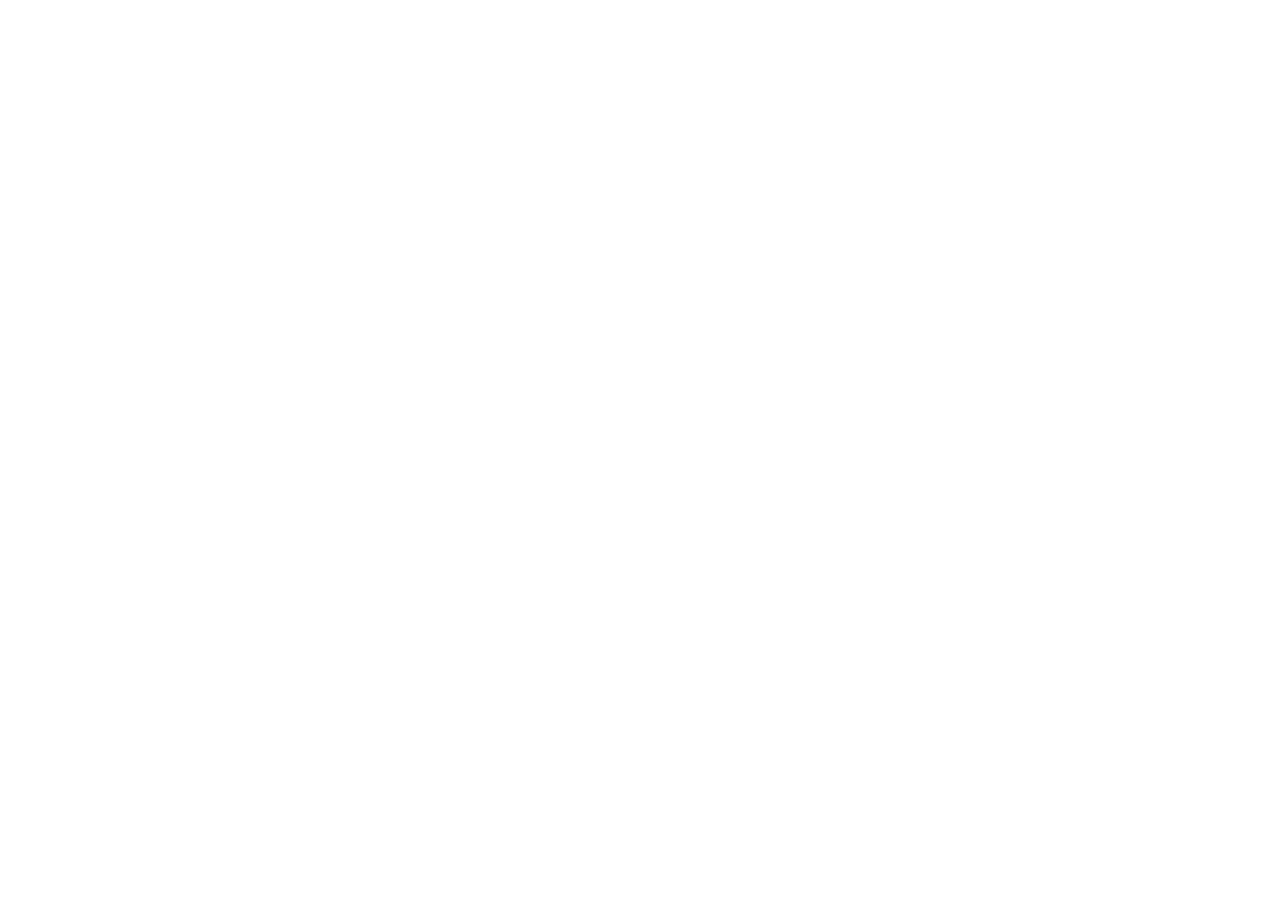
==== indexl.html @ ec439523 "create index file" ====
<!DOCTYPE html>
<html lang="en">
<head>
    <meta charset="UTF-8">
    <meta name="viewport" content="width=device-width, initial-scale=1.0">
    <title>Rahat Zaman-Web Devloper,Public speaker</title>
</head>
<body>
    <header>

    </header>
    <nav>
        
    </nav>
    <footer>

    </footer>
</body>
</html>
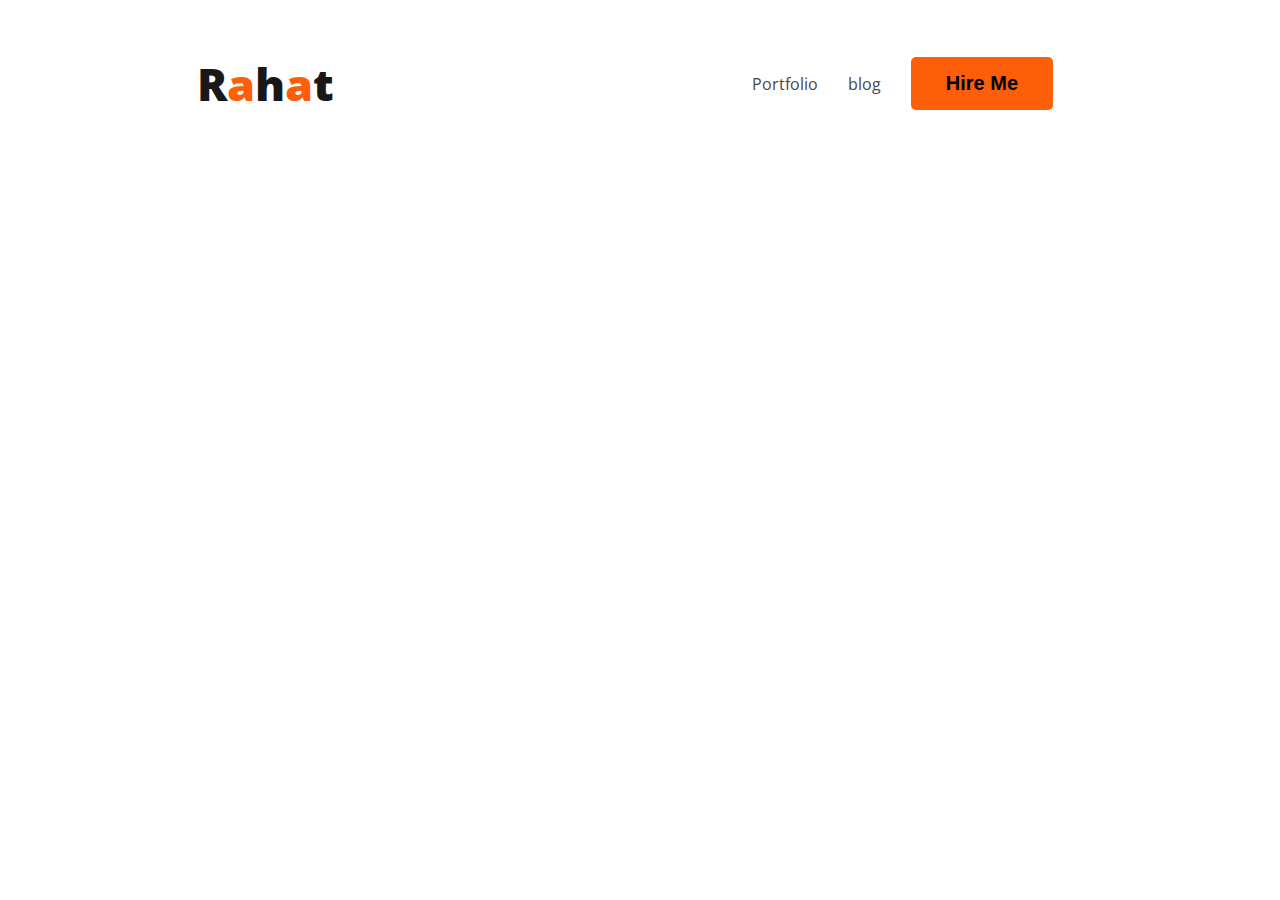
==== commit 47d40bbd: "nav bar push" ====
--- a/indexl.html
+++ b/indexl.html
@@ -4,14 +4,26 @@
     <meta charset="UTF-8">
     <meta name="viewport" content="width=device-width, initial-scale=1.0">
     <title>Rahat Zaman-Web Devloper,Public speaker</title>
+
+    <link rel="preconnect" href="https://fonts.googleapis.com">
+    <link rel="preconnect" href="https://fonts.gstatic.com" crossorigin>
+    <link href="https://fonts.googleapis.com/css2?family=Open+Sans:ital,wght@0,700;0,800;1,400&display=swap" rel="stylesheet">
+
+        <link rel="stylesheet" href="styles/portfolio.css">
+
 </head>
 <body>
     <header>
+        <nav>
+            <h3 class="title">R<span class="text-primary">a</span>h<span class="text-primary">a</span>t</h3>
+            <ul>
+                <li><a href="">Portfolio</a></li>
+                <li><a href="">blog</a></li>
+                <li> <button class="btn-primary">Hire Me</button> </li>
+            </ul>
+        </nav>
 
     </header>
-    <nav>
-        
-    </nav>
     <footer>
 
     </footer>
--- a/styles/portfolio.css
+++ b/styles/portfolio.css
@@ -0,0 +1,47 @@
+/* common shared */
+body{
+    font-family: 'Open Sans', sans-serif;
+}
+.btn-primary{
+    border-radius: 5px;
+    background-color: #fd5e0a;
+    border: none;
+    font-size: 20px;
+     font-weight: 700;
+     padding: 15px 35px;
+
+    
+
+}
+
+
+/* nav related styles*/
+
+nav{
+    display: flex;
+    justify-content: space-around;
+    align-items: center;
+}
+.title{
+      color: #181818;
+      font-size: 45px;
+      font-weight: 800;
+
+}
+.text-primary{
+    color: #fd5e0a;
+}
+
+nav > ul{
+    display: flex;
+    align-items: center;
+}
+nav li{
+    list-style: none;
+    margin-right: 30px;
+}
+nav a{
+    text-decoration: none;
+    color: #474747;
+
+}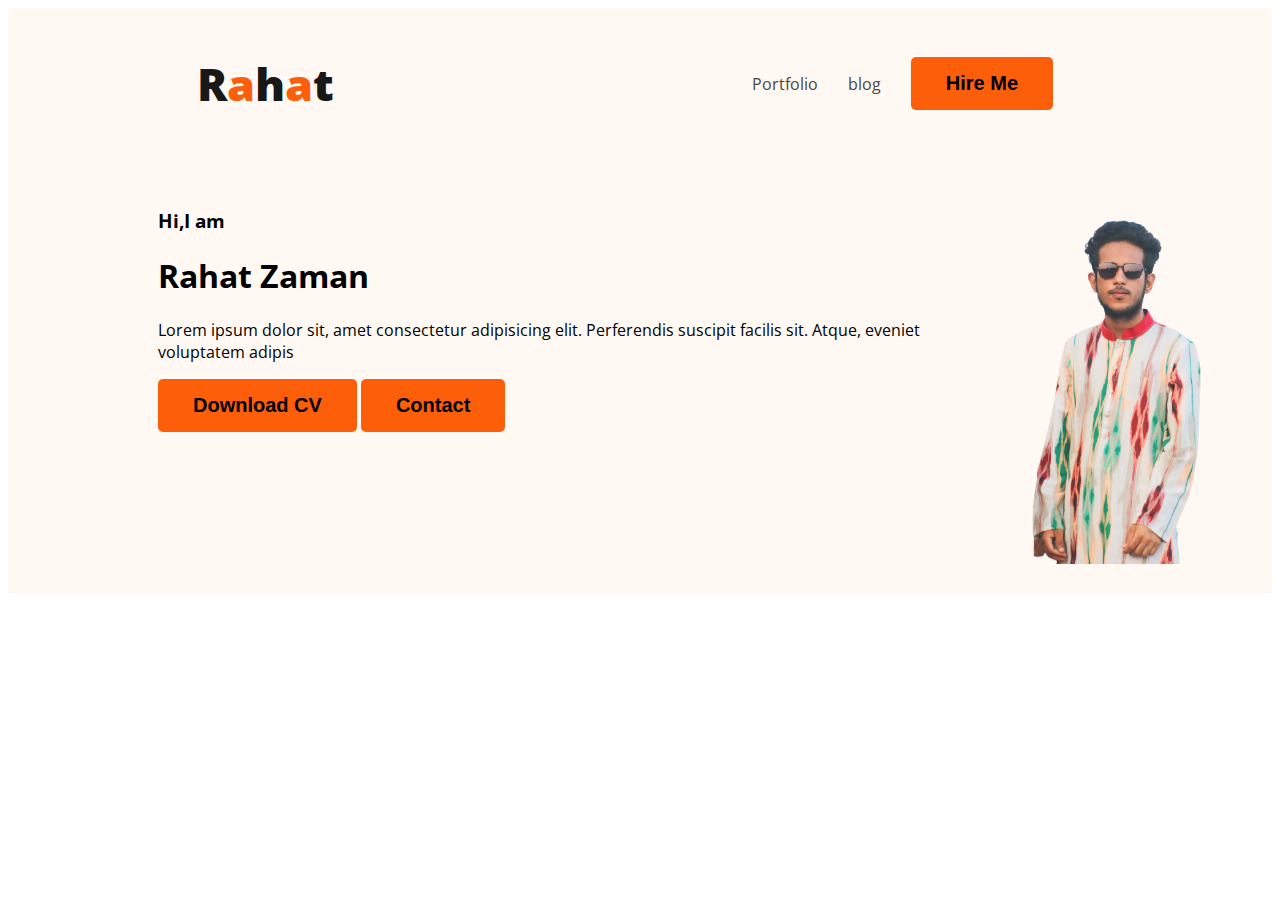
==== commit 1330a937: "imge 2nd push" ====
--- a/indexl.html
+++ b/indexl.html
@@ -13,7 +13,7 @@
 
 </head>
 <body>
-    <header>
+    <header class="header">
         <nav>
             <h3 class="title">R<span class="text-primary">a</span>h<span class="text-primary">a</span>t</h3>
             <ul>
@@ -22,6 +22,17 @@
                 <li> <button class="btn-primary">Hire Me</button> </li>
             </ul>
         </nav>
+        <div class="banner">
+            <div>
+                <h3 class="banner-greeting">Hi,I am</h3>
+                <h1 class="banner-title">Rahat Zaman</h1>
+                <p>Lorem ipsum dolor sit, amet consectetur adipisicing elit. Perferendis suscipit facilis sit. Atque, eveniet voluptatem adipis</p>
+                <button class="btn-primary">Download CV</button>
+                <button class="btn-primary">Contact</button>
+            </div>
+            <img class="profile" src="images/hardy.png" alt="">
+
+        </div>
 
     </header>
     <footer>
--- a/styles/portfolio.css
+++ b/styles/portfolio.css
@@ -15,13 +15,7 @@
 }
 
 
-/* nav related styles*/
 
-nav{
-    display: flex;
-    justify-content: space-around;
-    align-items: center;
-}
 .title{
       color: #181818;
       font-size: 45px;
@@ -31,7 +25,15 @@
 .text-primary{
     color: #fd5e0a;
 }
+/* nav related styles*/
 
+nav{
+    display: flex;
+    justify-content: space-around;
+    align-items: center;
+    margin: o 200px;
+
+}
 nav > ul{
     display: flex;
     align-items: center;
@@ -43,5 +45,14 @@
 nav a{
     text-decoration: none;
     color: #474747;
-
-}+}
+.header{
+    background-color: #FFF8F3;
+}
+.banner{
+    padding: 30px 30px 30px  150px;
+    display: flex;
+}
+.banner .profile{
+        width: 250px;
+}
